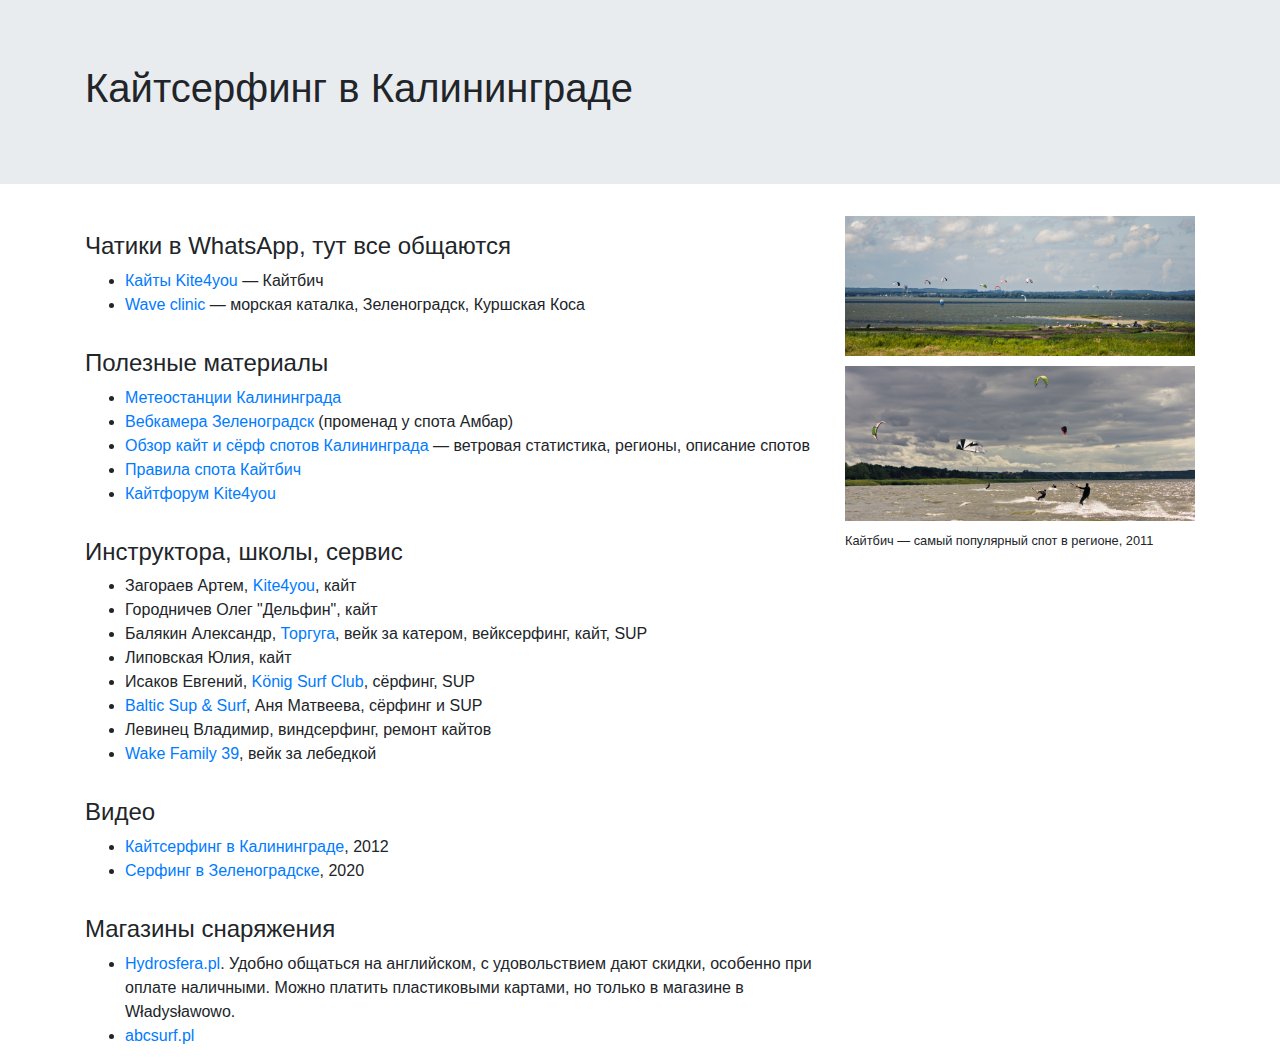
==== index.html @ cedb89c2 "few links added" ====
<!doctype html>
<html lang="en">
  <head>
    <!-- Required meta tags -->
    <meta charset="utf-8">
    <meta name="viewport" content="width=device-width, initial-scale=1, shrink-to-fit=no">

    <!-- Bootstrap CSS -->
    <link rel="stylesheet" href="https://stackpath.bootstrapcdn.com/bootstrap/4.3.1/css/bootstrap.min.css" integrity="sha384-ggOyR0iXCbMQv3Xipma34MD+dH/1fQ784/j6cY/iJTQUOhcWr7x9JvoRxT2MZw1T" crossorigin="anonymous">
    <link rel="stylesheet" href="css/style.css">

    <title>Кайтсерфинг в Калининграде</title>
  </head>
  <body>
    <div class="jumbotron jumbotron-fluid">
      <div class="container">
        <h1>Кайтсерфинг в Калининграде</h1>
      </div>
    </div>
    <div class="container">
      <div class="row">
        <div class="col-md-10 col-lg-8">
          <h4>Чатики в WhatsApp, тут все общаются</h4>
          <ul>
            <li><a href="https://chat.whatsapp.com/J479PjI78lhH4ETGEVBvyl">Кайты Kite4you</a> — Кайтбич</li>
            <li><a href="https://chat.whatsapp.com/3AT2jppfHwO22ipZM6VYot">Wave clinic</a> — морская каталка, Зеленоградск, Куршская Коса</li>
          </ul>

          <h4>Полезные материалы</h4>
          <ul>
            <li><a href="meteo.html">Метеостанции Калининграда</a></li>
            <li><a href="https://kgd.ru/traffic/camera/18-zelenogradsk-plyazh">Вебкамера Зеленоградск</a> (променад у спота Амбар)</li>
            <li><a href="spots.html">Обзор кайт и сёрф спотов Калининграда</a> — ветровая статистика, регионы, описание спотов</li>
            <li><a href="http://kite4you.ru/forum/viewtopic.php?f=7&t=2164&sid=44d44ddafbd52211d996dad3d9802185">Правила спота Кайтбич</a></li>
            <li><a href="http://kite4you.ru/forum/viewforum.php?f=7">Кайтфорум Kite4you</a></li>
          </ul>

          <h4>Инструктора, школы, сервис</h4>
          <ul>
            <li>Загораев Артем, <a href="http://kite4you.ru/">Kite4you</a>, кайт</li>
            <li>Городничев Олег "Дельфин", кайт</li>
            <li>Балякин Александр, <a href="https://vk.com/tortugakgd">Торгуга</a>, вейк за катером, вейксерфинг, кайт, SUP</li>
            <li>Липовская Юлия, кайт</li>
            <li>Исаков Евгений, <a href="http://konigsurf.club/">König Surf Club</a>, сёрфинг, SUP</li>
            <li><a href="https://www.instagram.com/balticsupsurf/">Baltic Sup & Surf</a>, Аня Матвеева, сёрфинг и SUP</li>
            <li>Левинец Владимир, виндсерфинг, ремонт кайтов</li>
            <li><a href="https://www.instagram.com/wakefamily39/">Wake Family 39</a>, вейк за лебедкой</li>
          </ul>

          <h4>Видео</h4>
          <ul>
            <li><a href="https://www.youtube.com/watch?v=csMzwSALf5g">Кайтсерфинг в Калининграде</a>, 2012</li>
            <li><a href="https://youtu.be/REOwoOTvTxg">Серфинг в Зеленоградске</a>, 2020</li>
          </ul>

          <h4>Магазины снаряжения</h4>
          <ul>
            <li><a href="https://hydrosfera.pl/">Hydrosfera.pl</a>. Удобно общаться на английском, с удовольствием дают скидки, особенно при оплате наличными. Можно платить пластиковыми картами, но только в магазине в Władysławowo.</li>
            <li><a href="http://abcsurf.pl/">abcsurf.pl</a></li>
          </ul>

        </div>
        <div class="col-lg-4">
          <img src="i/kb1.jpg" alt="Спот Кайтбич" class="img-fluid img-kb" />
          <img src="i/kb2.jpg" alt="Спот Кайтбич" class="img-fluid img-kb" />
          <p class="small">Кайтбич — самый популярный спот в регионе, 2011</p>
        </div>
      </div>
    </div>
  </body>
</html>
---- css/style.css ----
.img-kb {
  padding-bottom: 10px;
}
h4 {
  padding-top: 1rem;
}
.text {
  margin-bottom: 1rem;
}
.wind-stat {
  width: 100%;
}
.table-stats td {
  padding: .4rem;
}
.table-stats td:first-child {
  padding-left: 0;
}
.table-stats td:last-child {
  padding-right: 0;
}
.bg-8 {
  background-color: #FD28FC;
}
.bg-7 {
  background-color: #FC26A1;
}
.bg-6 {
  background-color: #FC5B33;
}
.bg-5 {
  background-color: #F1EF34;
}
.bg-4 {
  background-color: #29FD2E;
}
.bg-3 {
  background-color: #6CF6EB;
}
.legend {
  display: -webkit-flex;
  display: -moz-flex;
  display: -ms-flex;
  display: -o-flex;
  display: flex;
}
.legend div {
  padding: .2rem .5rem;
}
span.spot {
  white-space: nowrap;
}
.iframe-weatherlink {
  width: 100%;
  height: 200px;
}
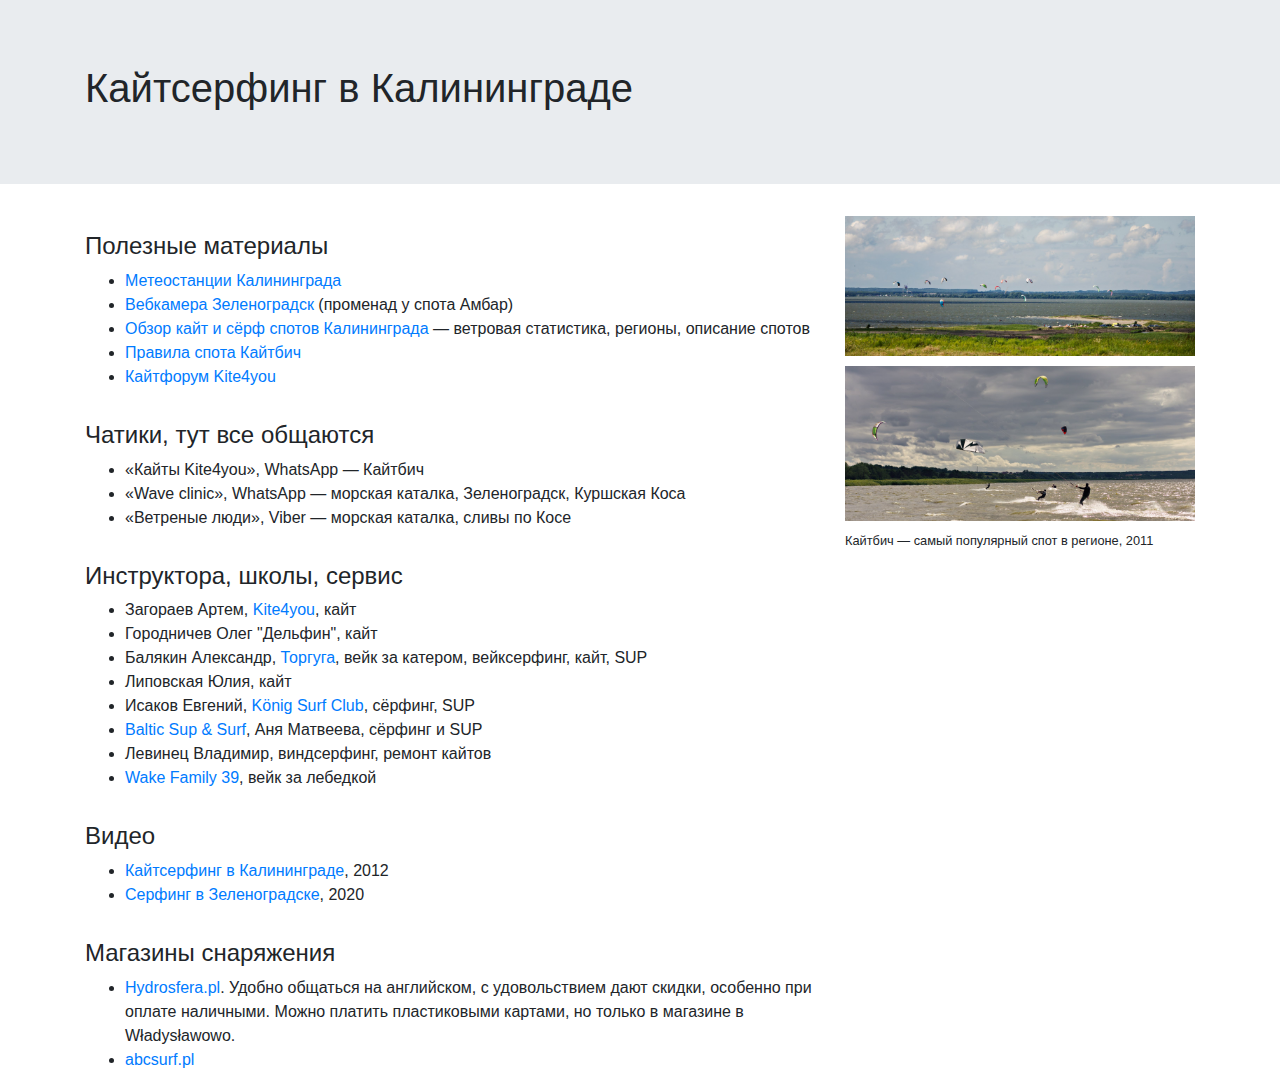
==== commit c8f7c93b: "moved content" ====
--- a/index.html
+++ b/index.html
@@ -20,12 +20,6 @@
     <div class="container">
       <div class="row">
         <div class="col-md-10 col-lg-8">
-          <h4>Чатики в WhatsApp, тут все общаются</h4>
-          <ul>
-            <li><a href="https://chat.whatsapp.com/J479PjI78lhH4ETGEVBvyl">Кайты Kite4you</a> — Кайтбич</li>
-            <li><a href="https://chat.whatsapp.com/3AT2jppfHwO22ipZM6VYot">Wave clinic</a> — морская каталка, Зеленоградск, Куршская Коса</li>
-          </ul>
-
           <h4>Полезные материалы</h4>
           <ul>
             <li><a href="meteo.html">Метеостанции Калининграда</a></li>
@@ -33,6 +27,13 @@
             <li><a href="spots.html">Обзор кайт и сёрф спотов Калининграда</a> — ветровая статистика, регионы, описание спотов</li>
             <li><a href="http://kite4you.ru/forum/viewtopic.php?f=7&t=2164&sid=44d44ddafbd52211d996dad3d9802185">Правила спота Кайтбич</a></li>
             <li><a href="http://kite4you.ru/forum/viewforum.php?f=7">Кайтфорум Kite4you</a></li>
+          </ul>
+
+          <h4>Чатики, тут все общаются</h4>
+          <ul>
+            <li>«Кайты Kite4you», WhatsApp — Кайтбич</li>
+            <li>«Wave clinic», WhatsApp — морская каталка, Зеленоградск, Куршская Коса</li>
+            <li>«Ветреные люди», Viber — морская каталка, сливы по Косе</li>
           </ul>
 
           <h4>Инструктора, школы, сервис</h4>
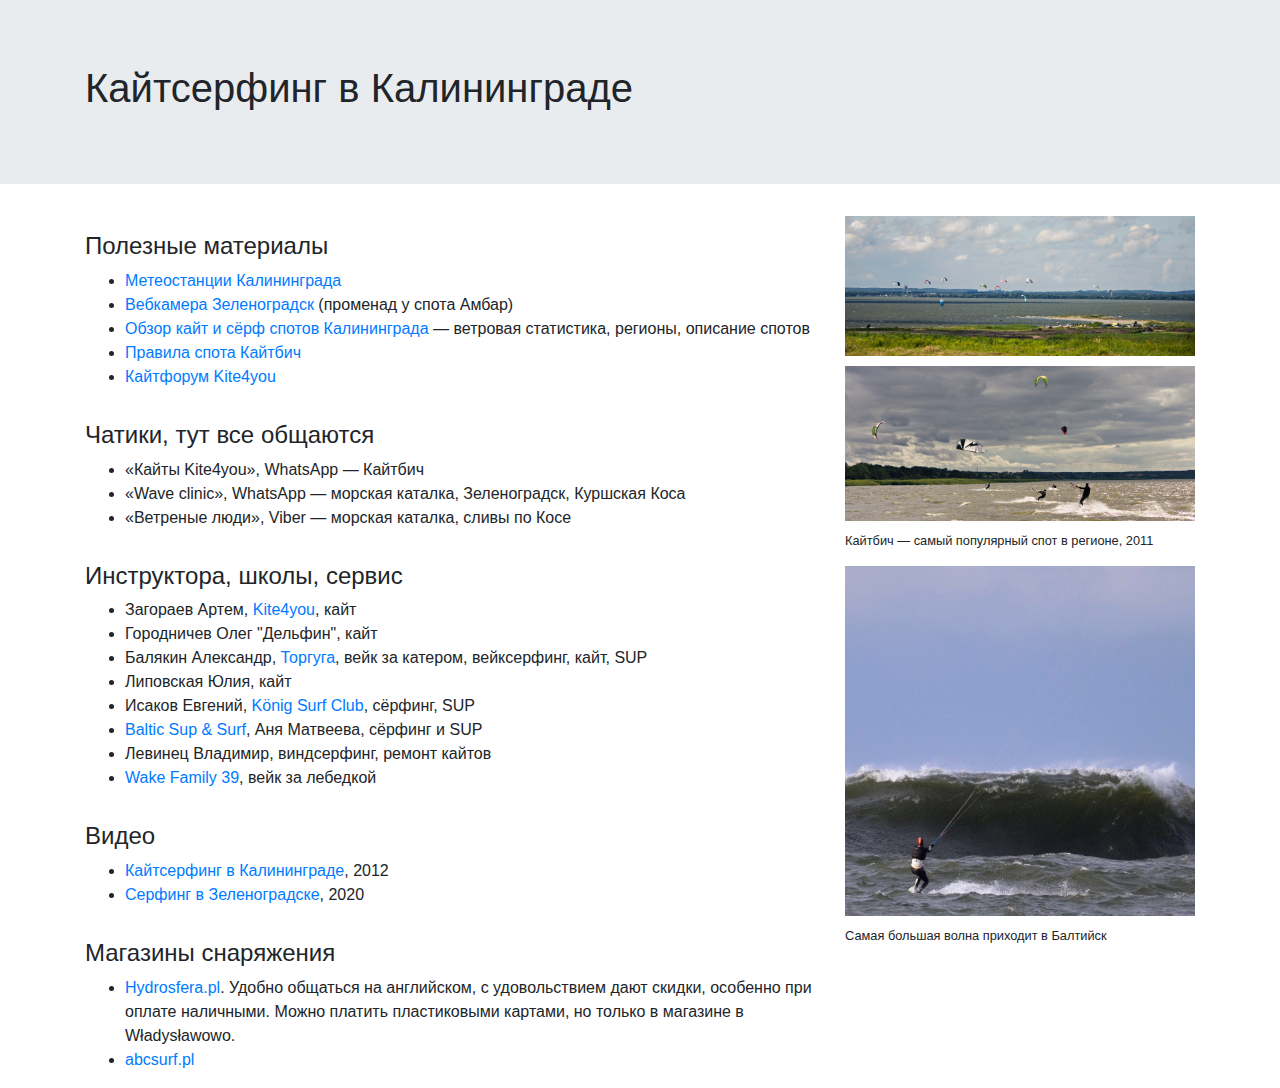
==== commit 61a040b2: "photo baltiysk" ====
--- a/index.html
+++ b/index.html
@@ -65,6 +65,8 @@
           <img src="i/kb1.jpg" alt="Спот Кайтбич" class="img-fluid img-kb" />
           <img src="i/kb2.jpg" alt="Спот Кайтбич" class="img-fluid img-kb" />
           <p class="small">Кайтбич — самый популярный спот в регионе, 2011</p>
+          <img src="i/spots/baltiysk.jpeg" alt="Спот Балтийск" class="img-fluid img-kb" />
+          <p class="small">Самая большая волна приходит в Балтийск</p>
         </div>
       </div>
     </div>
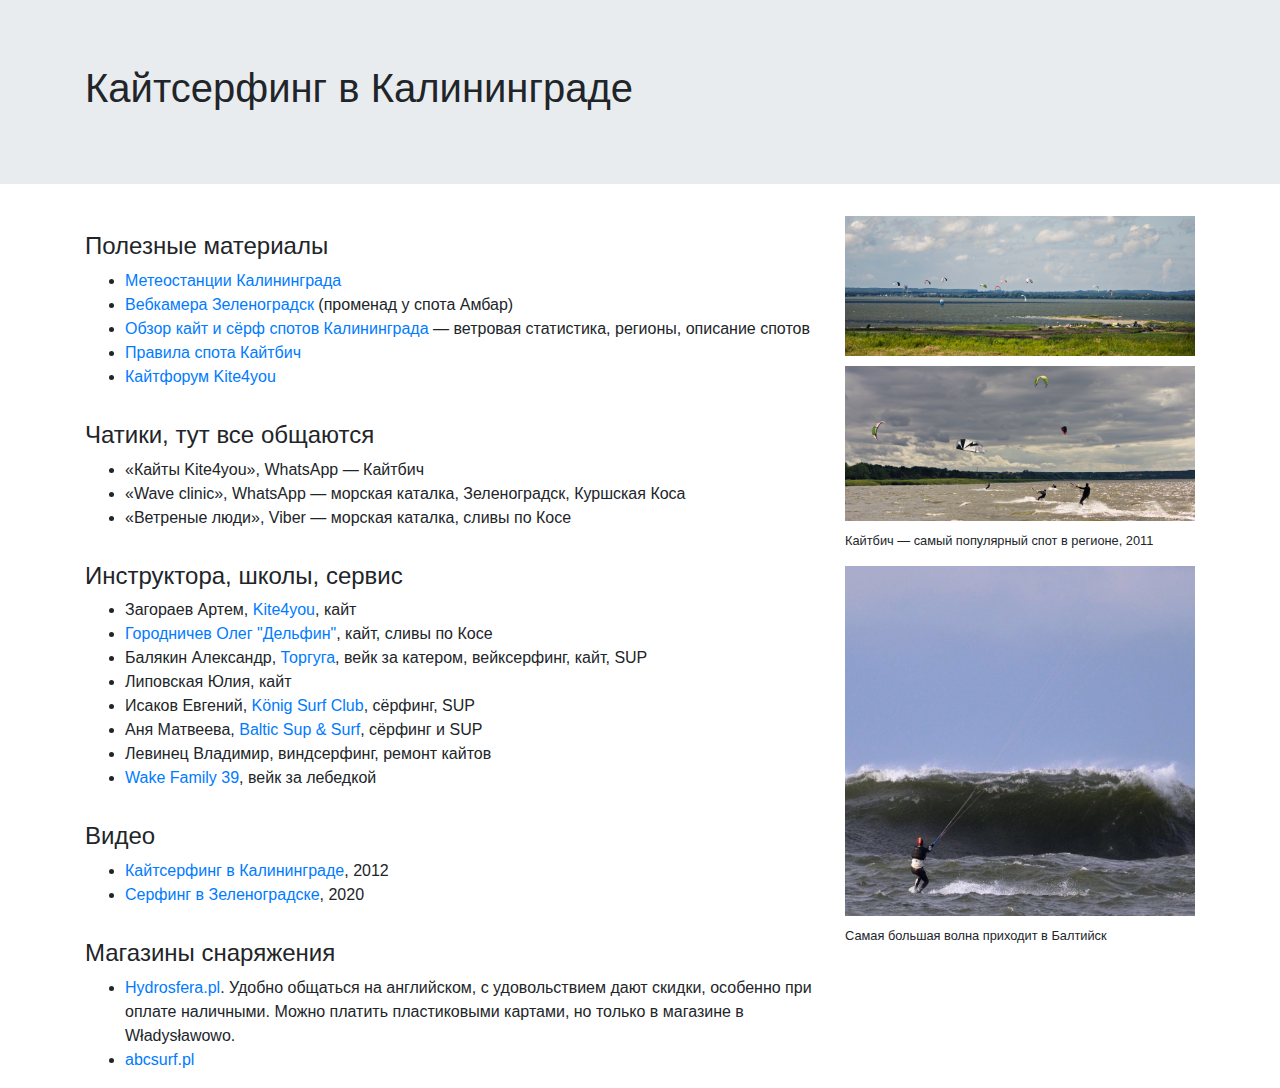
==== commit 5b9b15a1: "text tunes" ====
--- a/index.html
+++ b/index.html
@@ -39,11 +39,11 @@
           <h4>Инструктора, школы, сервис</h4>
           <ul>
             <li>Загораев Артем, <a href="http://kite4you.ru/">Kite4you</a>, кайт</li>
-            <li>Городничев Олег "Дельфин", кайт</li>
+            <li><a href="https://www.facebook.com/oleg.gorodnichev">Городничев Олег "Дельфин"</a>, кайт, сливы по Косе</li>
             <li>Балякин Александр, <a href="https://vk.com/tortugakgd">Торгуга</a>, вейк за катером, вейксерфинг, кайт, SUP</li>
             <li>Липовская Юлия, кайт</li>
             <li>Исаков Евгений, <a href="http://konigsurf.club/">König Surf Club</a>, сёрфинг, SUP</li>
-            <li><a href="https://www.instagram.com/balticsupsurf/">Baltic Sup & Surf</a>, Аня Матвеева, сёрфинг и SUP</li>
+            <li>Аня Матвеева, <a href="https://www.instagram.com/balticsupsurf/">Baltic Sup & Surf</a>, сёрфинг и SUP</li>
             <li>Левинец Владимир, виндсерфинг, ремонт кайтов</li>
             <li><a href="https://www.instagram.com/wakefamily39/">Wake Family 39</a>, вейк за лебедкой</li>
           </ul>
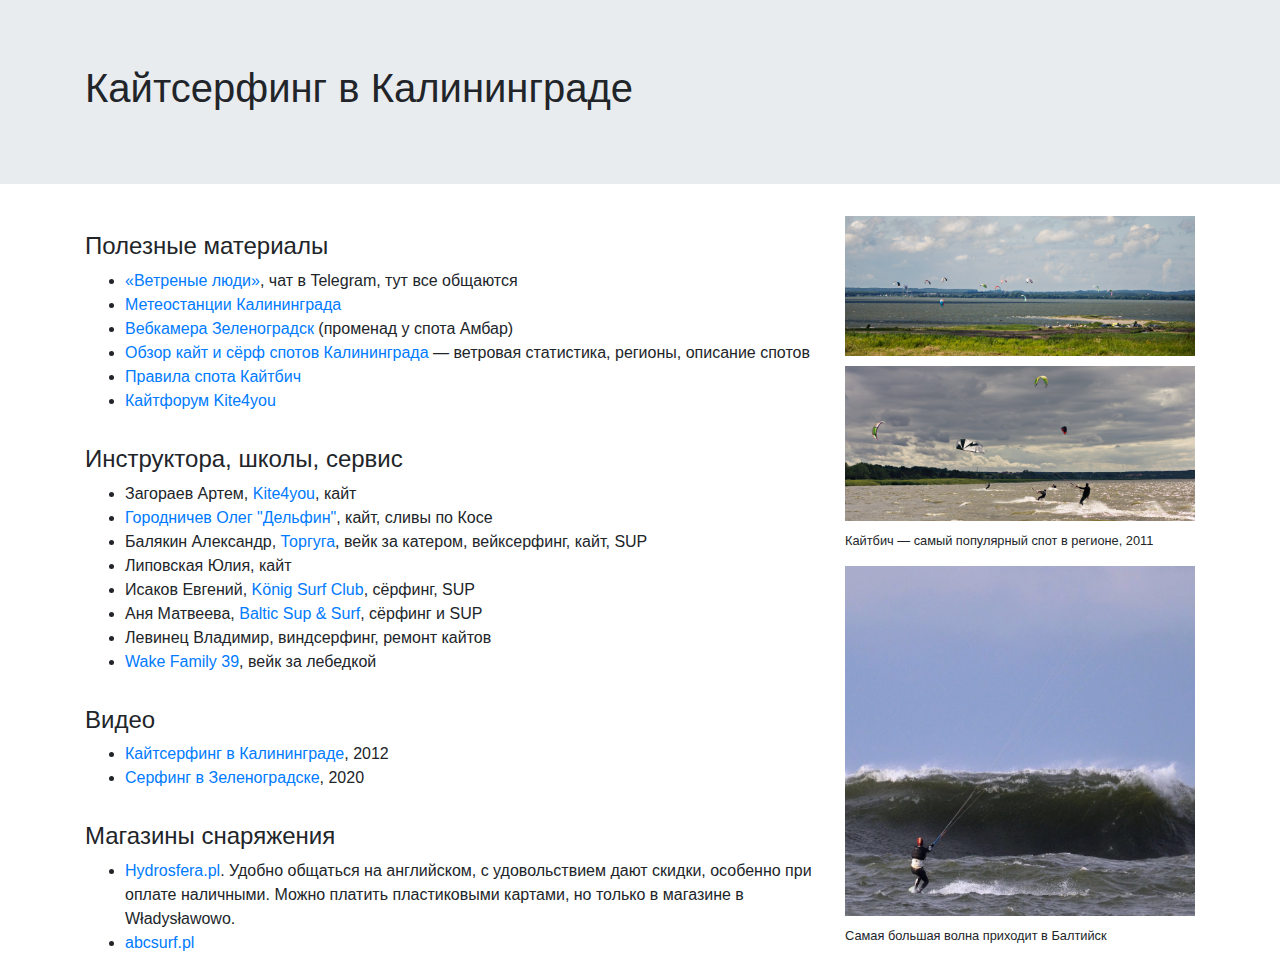
==== commit c2d13d6a: "chats update" ====
--- a/index.html
+++ b/index.html
@@ -10,6 +10,34 @@
     <link rel="stylesheet" href="css/style.css">
 
     <title>Кайтсерфинг в Калининграде</title>
+
+    <meta name="title" content="Кайтсерфинг в Калининграде">
+    <meta name="description" content="Метеостанции, споты, чатики, полезные ссылки">
+
+    <!-- Open Graph / Facebook -->
+    <meta property="og:type" content="website">
+    <meta property="og:url" content="https://kitekgd.dandaka.com/">
+    <meta property="og:title" content="Кайтсерфинг в Калининграде">
+    <meta property="og:description" content="Метеостанции, споты, чатики, полезные ссылки">
+    <meta property="og:image" content="https://kitekgd.dandaka.com/i/OG.png">
+
+    <!-- Twitter -->
+    <meta property="twitter:card" content="summary_large_image">
+    <meta property="twitter:url" content="https://kitekgd.dandaka.com/">
+    <meta property="twitter:title" content="Кайтсерфинг в Калининграде">
+    <meta property="twitter:description" content="Метеостанции, споты, чатики, полезные ссылки">
+    <meta property="twitter:image" content="https://kitekgd.dandaka.com/i/OG.png">
+
+    <link rel="apple-touch-icon" sizes="180x180" href="/i/favicons/apple-touch-icon.png">
+    <link rel="icon" type="image/png" sizes="32x32" href="/i/favicons/favicon-32x32.png">
+    <link rel="icon" type="image/png" sizes="16x16" href="/i/favicons/favicon-16x16.png">
+    <link rel="manifest" href="/i/favicons/site.webmanifest">
+    <link rel="mask-icon" href="/i/favicons/safari-pinned-tab.svg" color="#5bbad5">
+    <link rel="shortcut icon" href="/i/favicons/favicon.ico">
+    <meta name="msapplication-TileColor" content="#da532c">
+    <meta name="msapplication-config" content="/i/favicons/browserconfig.xml">
+    <meta name="theme-color" content="#ffffff">
+
   </head>
   <body>
     <div class="jumbotron jumbotron-fluid">
@@ -22,18 +50,12 @@
         <div class="col-md-10 col-lg-8">
           <h4>Полезные материалы</h4>
           <ul>
+            <li><a href="https://t.me/joinchat/IEA_CPWGFdWApfsq">«Ветреные люди»</a>, чат в Telegram, тут все общаются</li>
             <li><a href="meteo.html">Метеостанции Калининграда</a></li>
             <li><a href="https://kgd.ru/traffic/camera/18-zelenogradsk-plyazh">Вебкамера Зеленоградск</a> (променад у спота Амбар)</li>
             <li><a href="spots.html">Обзор кайт и сёрф спотов Калининграда</a> — ветровая статистика, регионы, описание спотов</li>
             <li><a href="http://kite4you.ru/forum/viewtopic.php?f=7&t=2164&sid=44d44ddafbd52211d996dad3d9802185">Правила спота Кайтбич</a></li>
             <li><a href="http://kite4you.ru/forum/viewforum.php?f=7">Кайтфорум Kite4you</a></li>
-          </ul>
-
-          <h4>Чатики, тут все общаются</h4>
-          <ul>
-            <li>«Кайты Kite4you», WhatsApp — Кайтбич</li>
-            <li>«Wave clinic», WhatsApp — морская каталка, Зеленоградск, Куршская Коса</li>
-            <li>«Ветреные люди», Viber — морская каталка, сливы по Косе</li>
           </ul>
 
           <h4>Инструктора, школы, сервис</h4>
--- a/css/style.css
+++ b/css/style.css
@@ -53,4 +53,8 @@
 .iframe-weatherlink {
   width: 100%;
   height: 200px;
+}
+
+.img-meteo-kulikovo {
+  height: 200px;
 }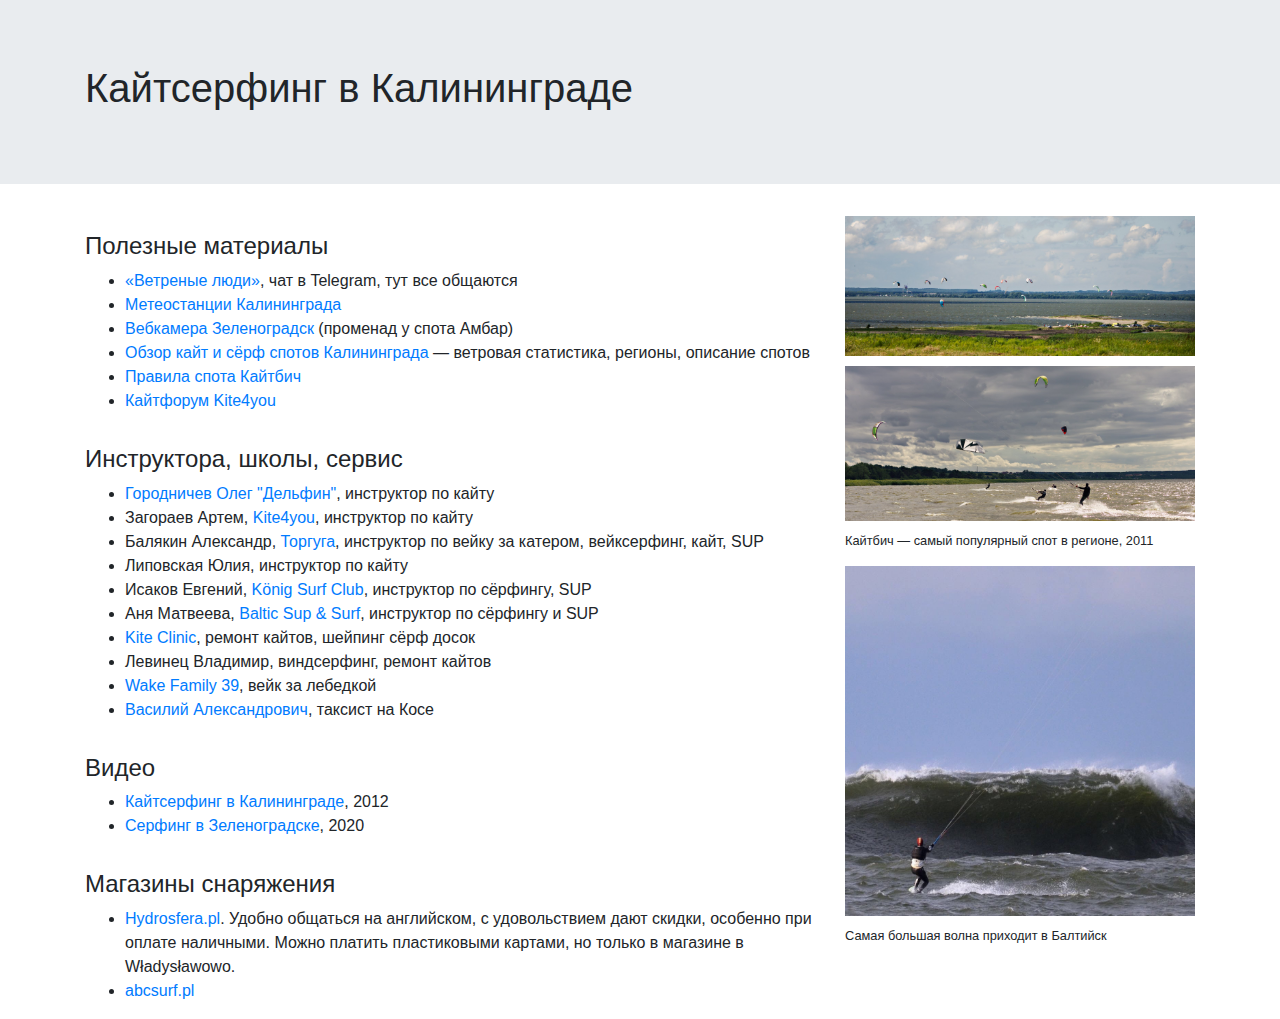
==== commit 7a542687: "updates to mainpage text" ====
--- a/index.html
+++ b/index.html
@@ -60,14 +60,16 @@
 
           <h4>Инструктора, школы, сервис</h4>
           <ul>
-            <li>Загораев Артем, <a href="http://kite4you.ru/">Kite4you</a>, кайт</li>
-            <li><a href="https://www.facebook.com/oleg.gorodnichev">Городничев Олег "Дельфин"</a>, кайт, сливы по Косе</li>
-            <li>Балякин Александр, <a href="https://vk.com/tortugakgd">Торгуга</a>, вейк за катером, вейксерфинг, кайт, SUP</li>
-            <li>Липовская Юлия, кайт</li>
-            <li>Исаков Евгений, <a href="http://konigsurf.club/">König Surf Club</a>, сёрфинг, SUP</li>
-            <li>Аня Матвеева, <a href="https://www.instagram.com/balticsupsurf/">Baltic Sup & Surf</a>, сёрфинг и SUP</li>
+            <li><a href="https://www.facebook.com/oleg.gorodnichev">Городничев Олег "Дельфин"</a>, инструктор по кайту</li>
+            <li>Загораев Артем, <a href="http://kite4you.ru/">Kite4you</a>, инструктор по кайту</li>
+            <li>Балякин Александр, <a href="https://vk.com/tortugakgd">Торгуга</a>, инструктор по вейку за катером, вейксерфинг, кайт, SUP</li>
+            <li>Липовская Юлия, инструктор по кайту</li>
+            <li>Исаков Евгений, <a href="http://konigsurf.club/">König Surf Club</a>, инструктор по сёрфингу, SUP</li>
+            <li>Аня Матвеева, <a href="https://www.instagram.com/balticsupsurf/">Baltic Sup & Surf</a>, инструктор по сёрфингу и SUP</li>
+            <li><a href="https://kiteclinic.ru/">Kite Clinic</a>, ремонт кайтов, шейпинг сёрф досок</li>
             <li>Левинец Владимир, виндсерфинг, ремонт кайтов</li>
             <li><a href="https://www.instagram.com/wakefamily39/">Wake Family 39</a>, вейк за лебедкой</li>
+            <li><a href="tel:+7 (911) 461-58-36">Василий Александрович</a>, таксист на Косе</li>
           </ul>
 
           <h4>Видео</h4>
